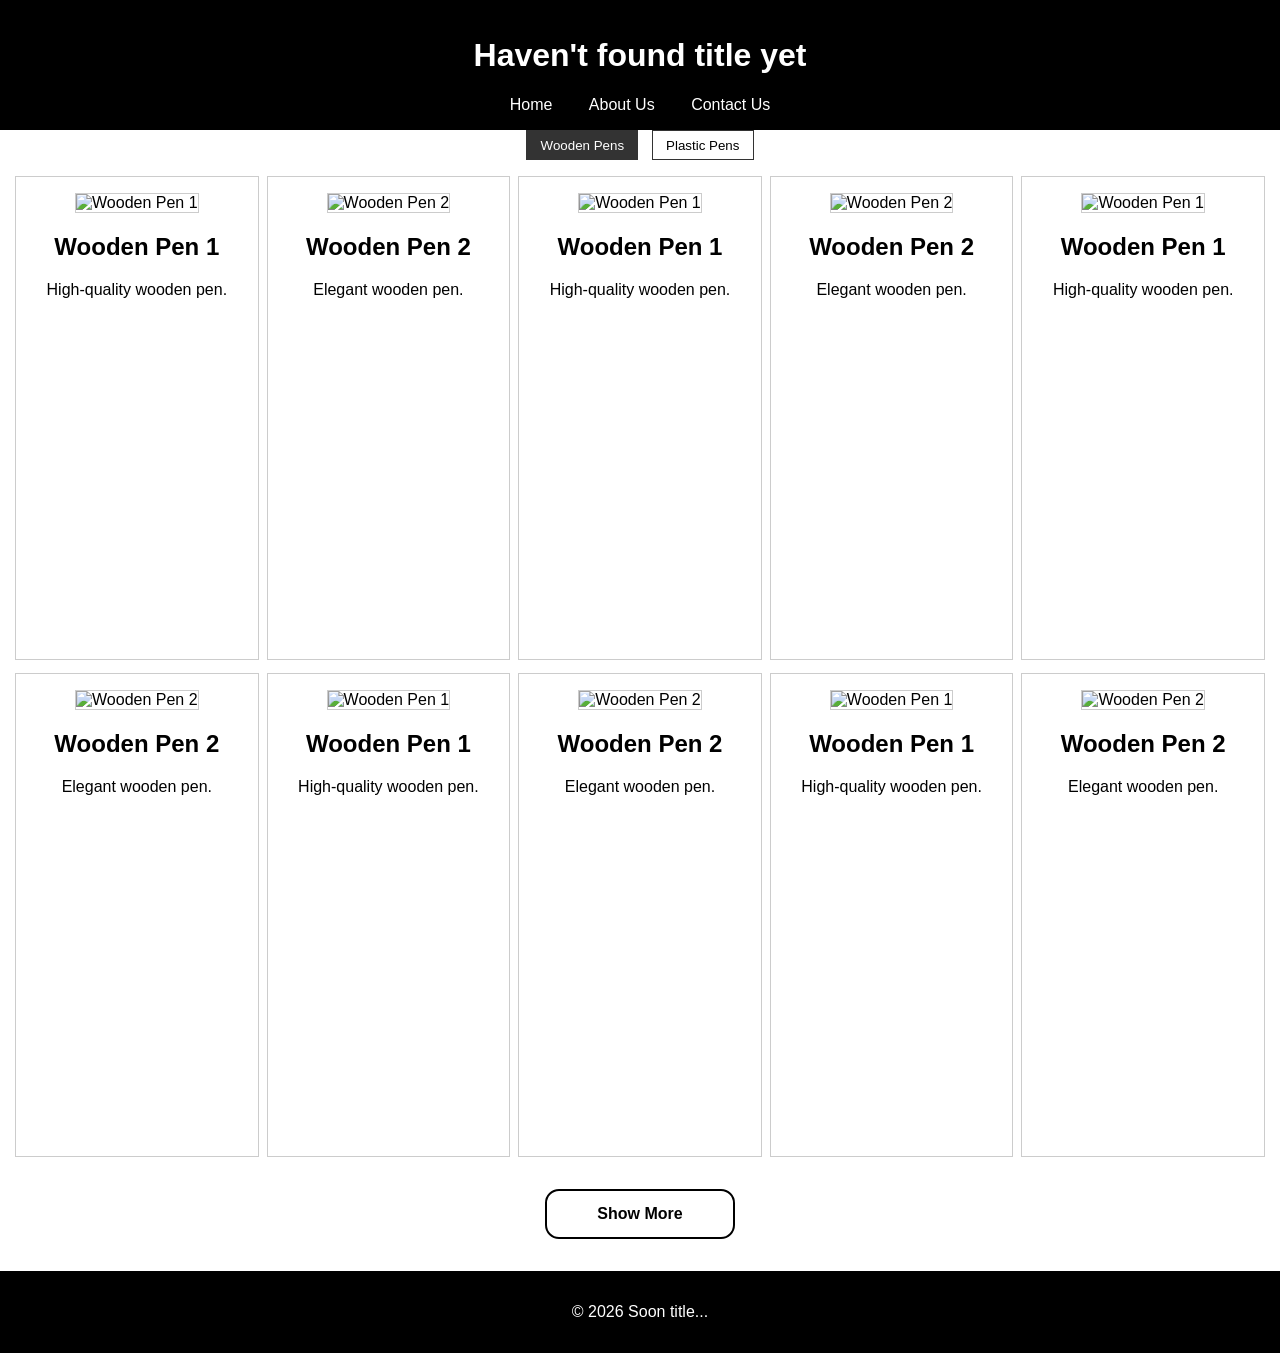
==== index.html @ f6787183 "Moved everything outside of the folder" ====
<!DOCTYPE html>
<html lang="en">
<head>
    <meta charset="UTF-8">
    <meta name="viewport" content="width=device-width, initial-scale=1.0">
    <title>Soon...</title>
    <link rel="stylesheet" href="css/style.css">
</head>
<body>
    <header>
        <h1>Haven't found title yet</h1>
        <nav>
            <a href="index.html">Home</a>
            <a href="about.html">About Us</a>
            <a href="contact.html">Contact Us</a>
        </nav>
    </header>

    <main>
        <section id="product-categories">
            <!-- Category buttons-->
             <div class="tabs">
                 <button class="tab-button active" data-category="wooden">Wooden Pens</button>
                 <button class="tab-button" data-category="plastic">Plastic Pens</button>
             </div>

            <!-- Products container-->
            <div class="products">
                <!-- Wooden Pens-->
                <div class="product-category" id="wooden">
                    <div class="product">
                        <img src="images/Wooden Pens/wooden_pen_1.JPG" alt="Wooden Pen 1">
                        <h2>Wooden Pen 1</h2>
                        <p>High-quality wooden pen.</p>
                    </div>
                    <div class="product">
                        <img src="images/Wooden Pens/wooden_pen_2.jpg" alt="Wooden Pen 2">
                        <h2>Wooden Pen 2</h2>
                        <p>Elegant wooden pen.</p>
                    </div>
                    <div class="product">
                        <img src="images/Wooden Pens/wooden_pen_1.JPG" alt="Wooden Pen 1">
                        <h2>Wooden Pen 1</h2>
                        <p>High-quality wooden pen.</p>
                    </div>
                    <div class="product">
                        <img src="images/Wooden Pens/wooden_pen_2.jpg" alt="Wooden Pen 2">
                        <h2>Wooden Pen 2</h2>
                        <p>Elegant wooden pen.</p>
                    </div>
                    <div class="product">
                        <img src="images/Wooden Pens/wooden_pen_1.JPG" alt="Wooden Pen 1">
                        <h2>Wooden Pen 1</h2>
                        <p>High-quality wooden pen.</p>
                    </div>
                    <div class="product">
                        <img src="images/Wooden Pens/wooden_pen_2.jpg" alt="Wooden Pen 2">
                        <h2>Wooden Pen 2</h2>
                        <p>Elegant wooden pen.</p>
                    </div>
                    <div class="product">
                        <img src="images/Wooden Pens/wooden_pen_1.JPG" alt="Wooden Pen 1">
                        <h2>Wooden Pen 1</h2>
                        <p>High-quality wooden pen.</p>
                    </div>
                    <div class="product">
                        <img src="images/Wooden Pens/wooden_pen_2.jpg" alt="Wooden Pen 2">
                        <h2>Wooden Pen 2</h2>
                        <p>Elegant wooden pen.</p>
                    </div>
                    <div class="product">
                        <img src="images/Wooden Pens/wooden_pen_1.JPG" alt="Wooden Pen 1">
                        <h2>Wooden Pen 1</h2>
                        <p>High-quality wooden pen.</p>
                    </div>
                    <div class="product">
                        <img src="images/Wooden Pens/wooden_pen_2.jpg" alt="Wooden Pen 2">
                        <h2>Wooden Pen 2</h2>
                        <p>Elegant wooden pen.</p>
                    </div>
                    <div class="product">
                        <img src="images/Wooden Pens/wooden_pen_1.JPG" alt="Wooden Pen 1">
                        <h2>Wooden Pen 1</h2>
                        <p>High-quality wooden pen.</p>
                    </div>
                    <div class="product">
                        <img src="images/Wooden Pens/wooden_pen_2.jpg" alt="Wooden Pen 2">
                        <h2>Wooden Pen 2</h2>
                        <p>Elegant wooden pen.</p>
                    </div>
                    <div class="product">
                        <img src="images/Wooden Pens/wooden_pen_1.JPG" alt="Wooden Pen 1">
                        <h2>Wooden Pen 1</h2>
                        <p>High-quality wooden pen.</p>
                    </div>
                    <div class="product">
                        <img src="images/Wooden Pens/wooden_pen_2.jpg" alt="Wooden Pen 2">
                        <h2>Wooden Pen 2</h2>
                        <p>Elegant wooden pen.</p>
                    </div>
                    <div class="product">
                        <img src="images/Wooden Pens/wooden_pen_1.JPG" alt="Wooden Pen 1">
                        <h2>Wooden Pen 1</h2>
                        <p>High-quality wooden pen.</p>
                    </div>
                    <div class="product">
                        <img src="images/Wooden Pens/wooden_pen_2.jpg" alt="Wooden Pen 2">
                        <h2>Wooden Pen 2</h2>
                        <p>Elegant wooden pen.</p>
                    </div>
                    <div class="product">
                        <img src="images/Wooden Pens/wooden_pen_1.JPG" alt="Wooden Pen 1">
                        <h2>Wooden Pen 1</h2>
                        <p>High-quality wooden pen.</p>
                    </div>
                    <div class="product">
                        <img src="images/Wooden Pens/wooden_pen_2.jpg" alt="Wooden Pen 2">
                        <h2>Wooden Pen 2</h2>
                        <p>Elegant wooden pen.</p>
                    </div>
                </div>

                <!-- Plastic Pens-->
                <div class="product-category" id="plastic" style="display:none;">
                    <div class="product">
                        <img src="images/plastic1.jpg" alt="Plastic Pen 1">
                        <h2>Plastic Pen 1</h2>
                        <p>Durable plastic pen.</p>
                    </div>
                    <div class="product">
                        <img src="images/plastic2.jpg" alt="Plastic Pen 2">
                        <h2>Plastic Pen 2</h2>
                        <p>Affordable plastic pen.</p>
                    </div>
                </div>
            </div>
            
            <!-- button to show more -->
            <button id="show-more">Show More</button>
        </section>
    </main>

    <footer>
        <p>&copy; 2026 Soon title...</p>
    </footer>

    <script src="js/main.js"></script>
</body>
</html>
---- css/style.css ----
body {
    font-family: Arial, Helvetica, sans-serif;
    margin: 0;
    padding: 0;
    display: flex;
    flex-direction: column;
    min-height: 100vh;
}

header {
    background-color: black;
    color: white;
    padding: 1em;
    text-align: center;
}

nav a {
    color: white;
    margin: 0 1em;
    text-decoration: none;
}

main {
    flex: 1;
}

/* This part is for the main section and it's products*/
.tabs {
  display: flex;
  justify-content: center;
  margin-bottom: 1em;
}

.tab-button {
  padding: 0.5em 1em;
  margin: 0 0.5em;
  cursor: pointer;
  border: 1px solid #333;
  background-color: #fff;
}

.tab-button.active {
  background-color: #333;
  color: white;
}

.product-category {
  display: grid;
  grid-template-columns: repeat(5, 1fr); /* 6 products per row */
  column-gap: 0.5em; /* horizontal spacing */
  row-gap: 0.8em;    /* vertical spacing */
  margin: 10px 15px;
}

.product {
  border: 1px solid #ccc;
  padding: 1em;
  height: 450px;
  text-align: center;
}

.product img {
    border: 1px solid #ccc;
    width: 300px;
    height: 370px;
    object-fit: contain;
}

#show-more {
    display: block;
    margin: 2em auto;
    padding: 14px 50px;
    border: 2px solid black;
    border-radius: 14px;
    color: black;
    background-color: white;
    font-weight: bold;
    font-size: 16px;
    cursor: pointer;
    transition: background-color 0.5s ease;
}

#show-more:hover {
    background-color: black;
    color: white;
}

footer {
    background-color: black;
    color: white;
    padding: 1em;
    text-align: center;
}
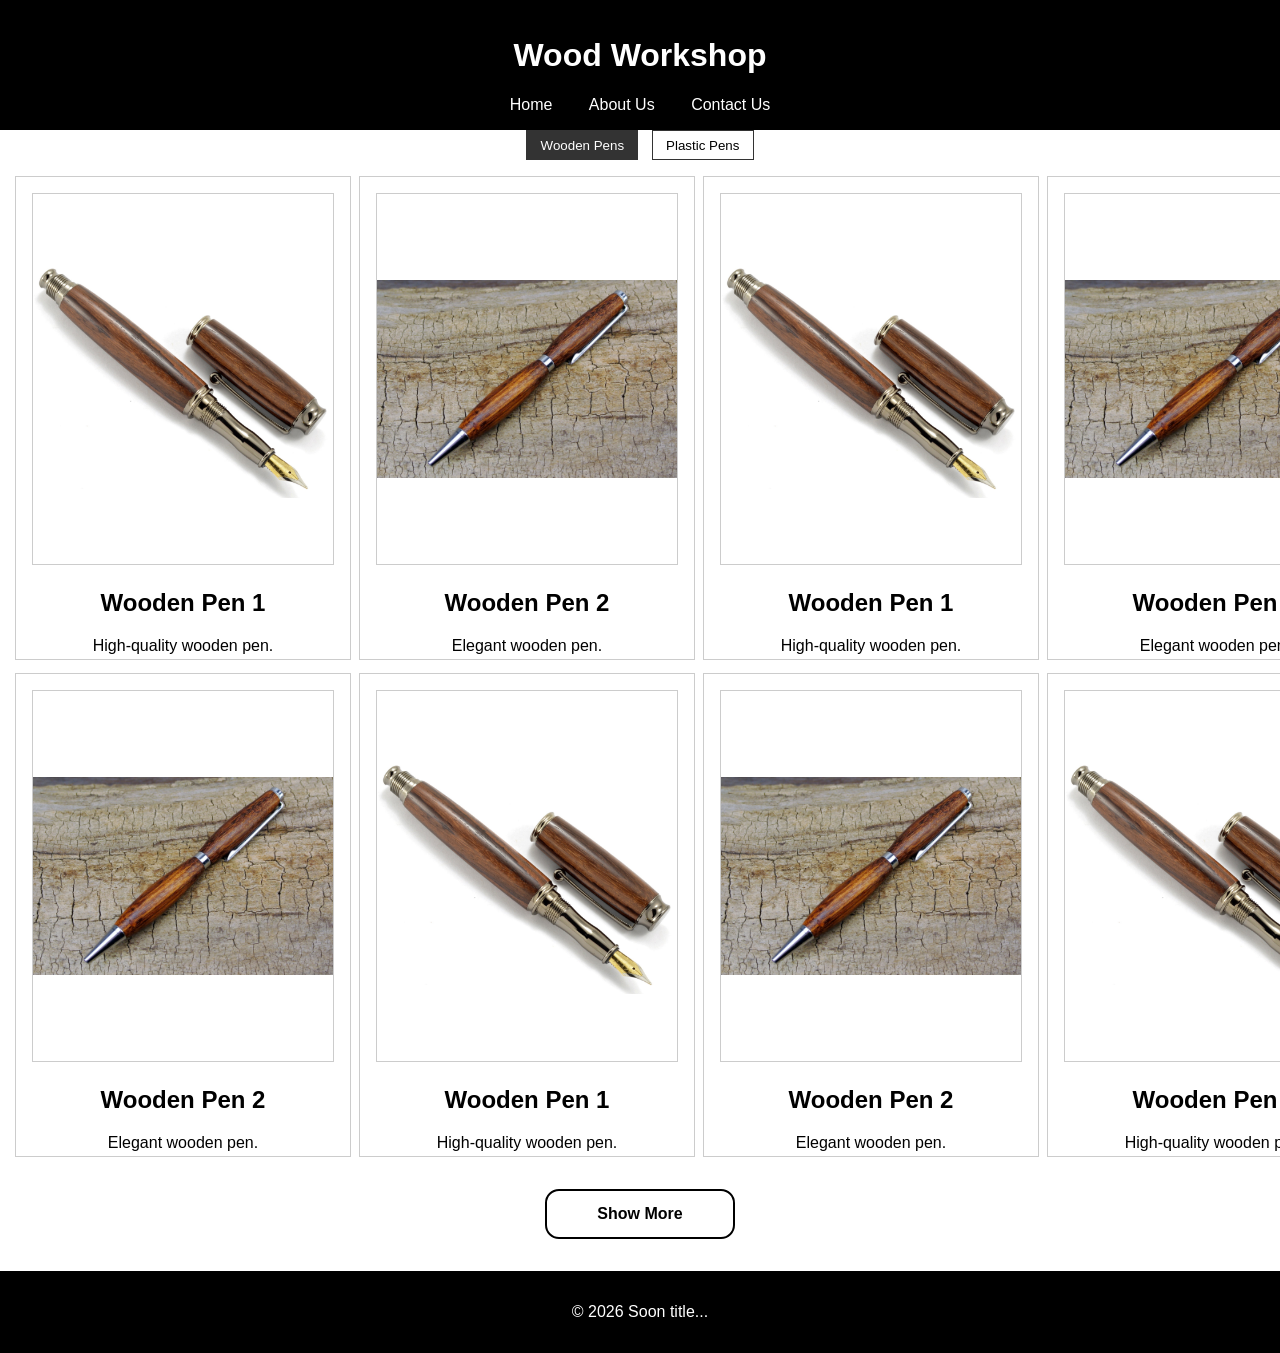
==== commit fd6c7ef8: "changed title" ====
--- a/index.html
+++ b/index.html
@@ -8,7 +8,7 @@
 </head>
 <body>
     <header>
-        <h1>Haven't found title yet</h1>
+        <h1>Wood Workshop</h1>
         <nav>
             <a href="index.html">Home</a>
             <a href="about.html">About Us</a>
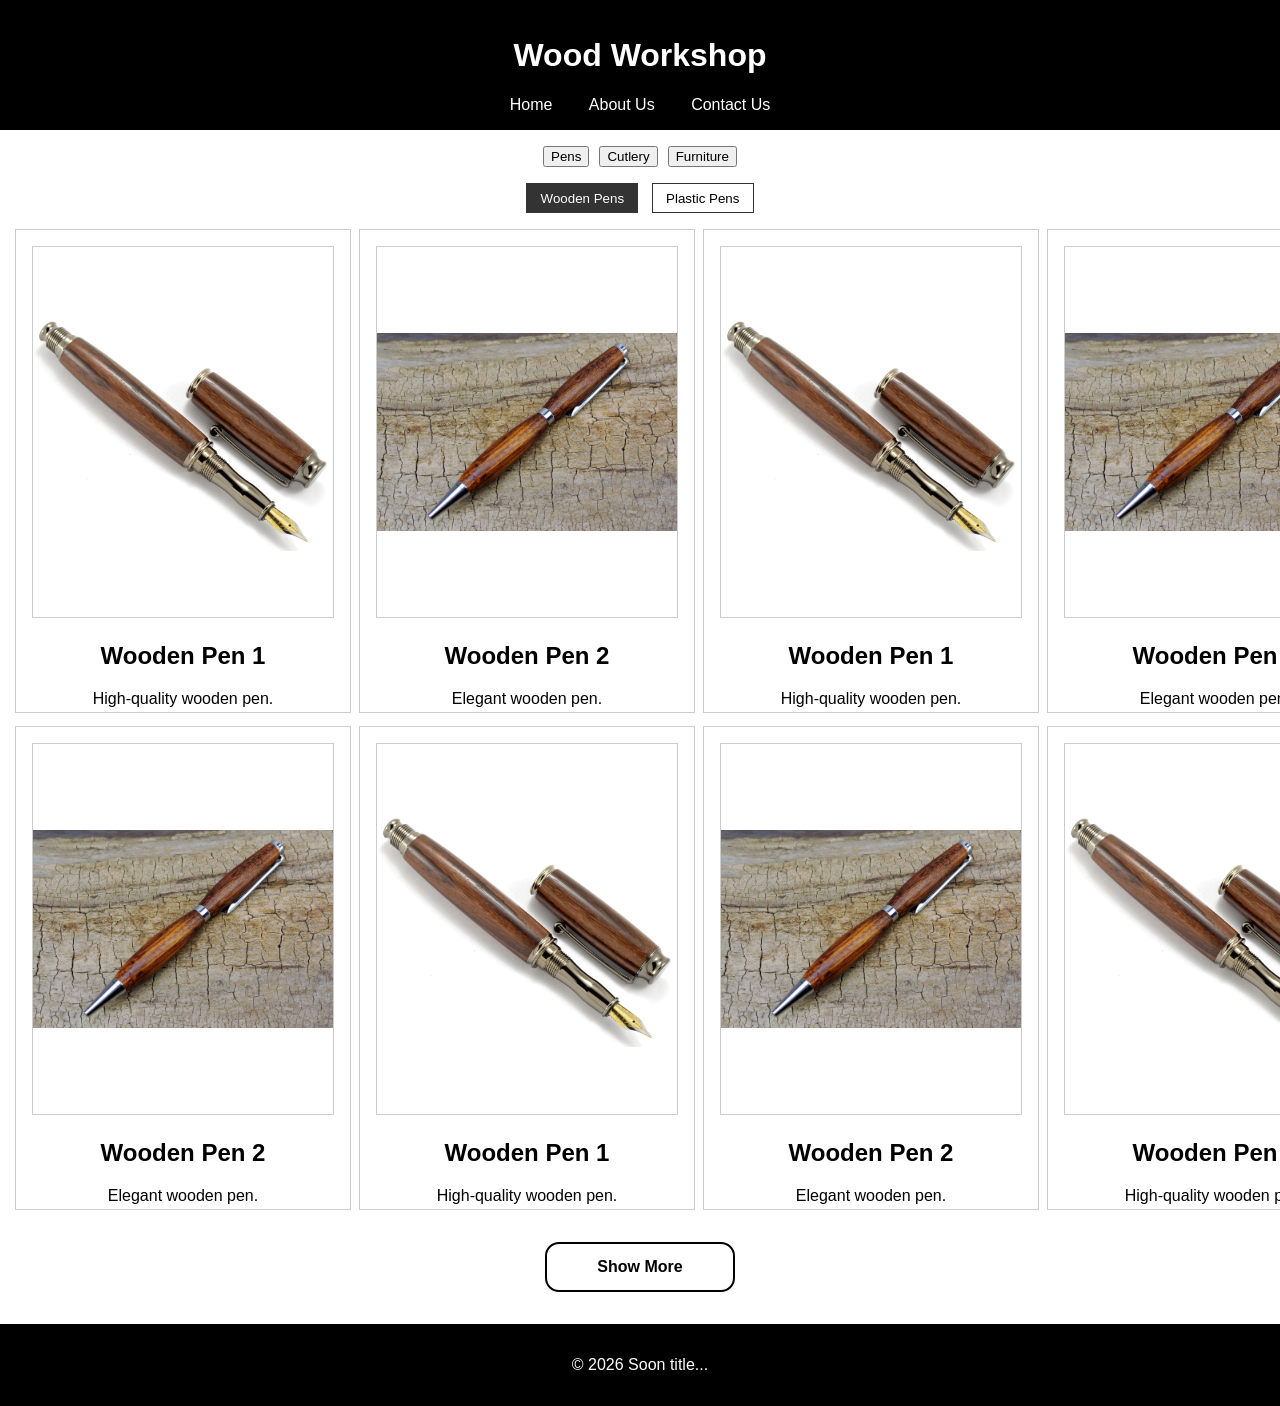
==== commit 4c995901: "Im going to change the layout of the front page" ====
--- a/index.html
+++ b/index.html
@@ -18,7 +18,12 @@
 
     <main>
         <section id="product-categories">
-            <!-- Category buttons-->
+            <div class="main-windows">
+                <button class="window-button" data-category="pens">Pens</button>
+                <button class="window-button" data-category="cutlery">Cutlery</button>
+                <button class="window-button" data-category="furniture">Furniture</button>
+            </div>
+            <!--Sub - Category buttons-->
              <div class="tabs">
                  <button class="tab-button active" data-category="wooden">Wooden Pens</button>
                  <button class="tab-button" data-category="plastic">Plastic Pens</button>
--- a/css/style.css
+++ b/css/style.css
@@ -22,6 +22,14 @@
 
 main {
     flex: 1;
+}
+
+/* main windows */
+.main-windows {
+  display: flex;
+  justify-content: center;
+  margin: 1em 0 1em 0;
+  gap: 10px;
 }
 
 /* This part is for the main section and it's products*/
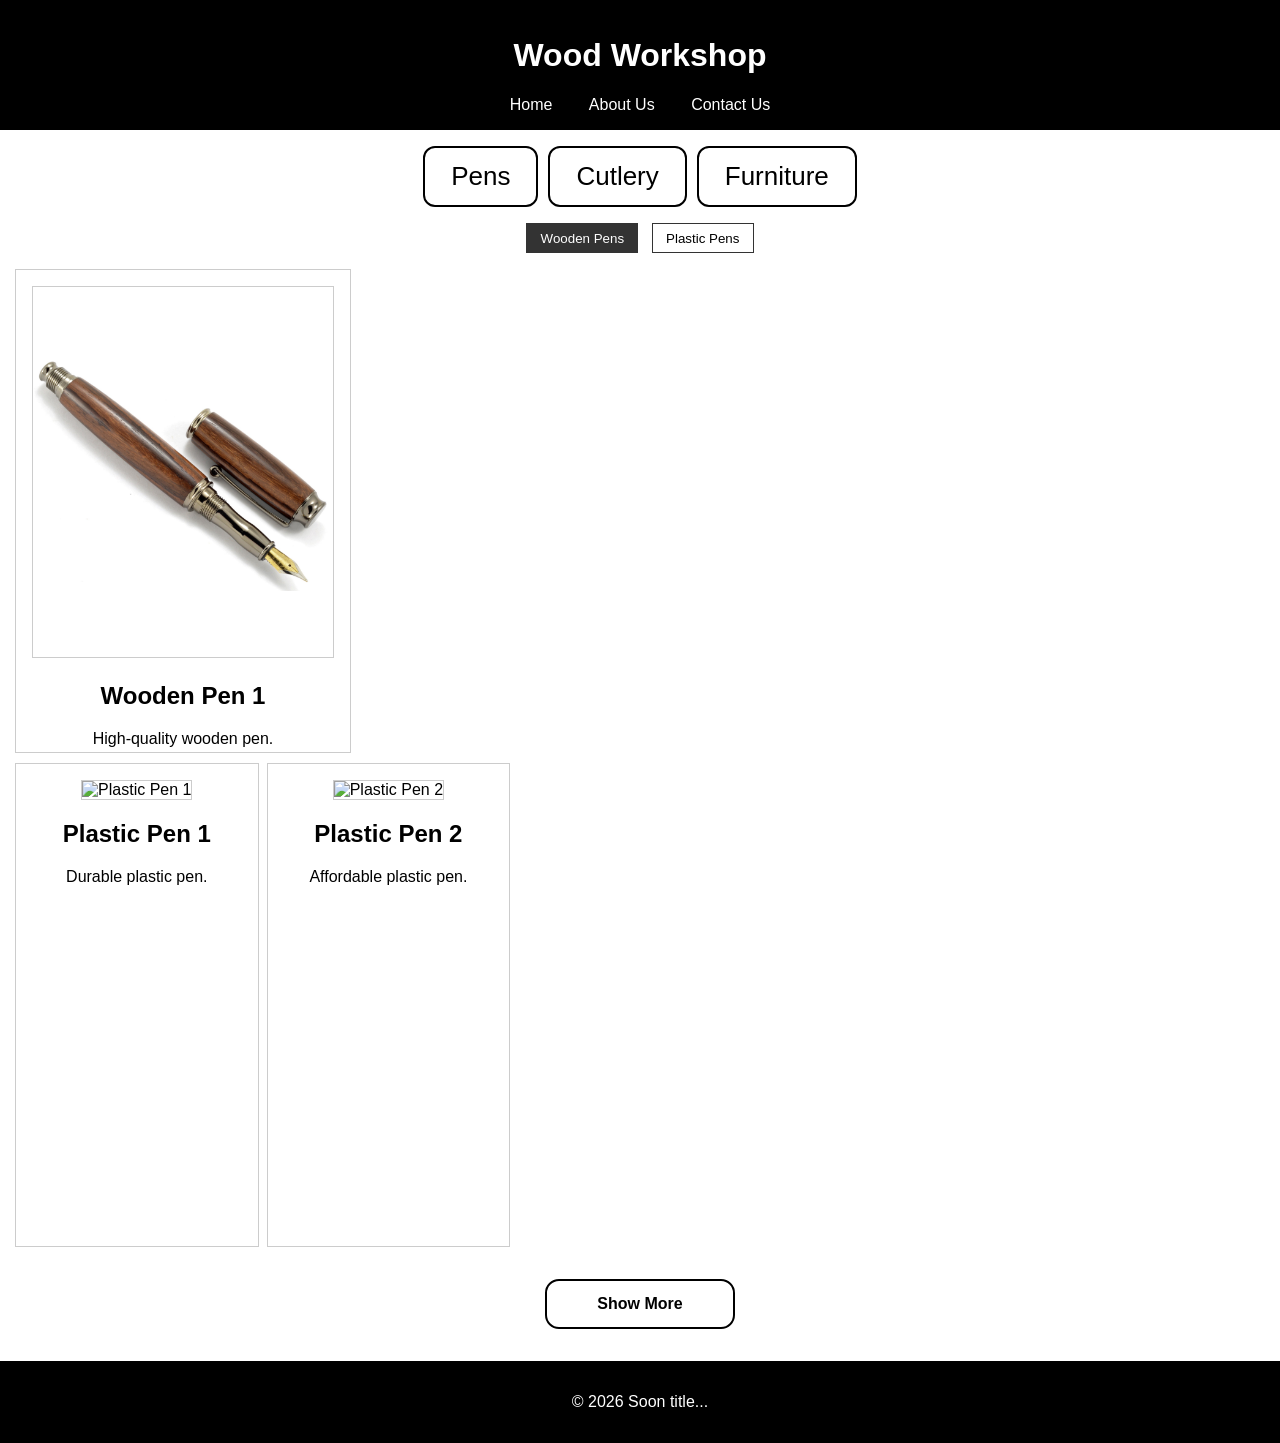
==== commit fbe6b2c2: "changing completely the layout" ====
--- a/index.html
+++ b/index.html
@@ -19,114 +19,29 @@
     <main>
         <section id="product-categories">
             <div class="main-windows">
-                <button class="window-button" data-category="pens">Pens</button>
-                <button class="window-button" data-category="cutlery">Cutlery</button>
-                <button class="window-button" data-category="furniture">Furniture</button>
+                <button class="window-button active" data-tab="pens">Pens</button>
+                <button class="window-button" data-tab="cutlery">Cutlery</button>
+                <button class="window-button" data-tab="furniture">Furniture</button>
             </div>
-            <!--Sub - Category buttons-->
-             <div class="tabs">
-                 <button class="tab-button active" data-category="wooden">Wooden Pens</button>
-                 <button class="tab-button" data-category="plastic">Plastic Pens</button>
-             </div>
 
-            <!-- Products container-->
-            <div class="products">
+            <!-- PENS-->
+            <div class="windows-content active" id="pen">
+                <!--Sub - Category buttons-->
+                <div class="tabs">
+                    <button class="tab-button active" data-tab="wooden">Wooden Pens</button>
+                    <button class="tab-button" data-tab="plastic">Plastic Pens</button>
+                </div>
                 <!-- Wooden Pens-->
-                <div class="product-category" id="wooden">
+                <div class="product-category active" id="wooden">
                     <div class="product">
                         <img src="images/Wooden Pens/wooden_pen_1.JPG" alt="Wooden Pen 1">
                         <h2>Wooden Pen 1</h2>
                         <p>High-quality wooden pen.</p>
                     </div>
-                    <div class="product">
-                        <img src="images/Wooden Pens/wooden_pen_2.jpg" alt="Wooden Pen 2">
-                        <h2>Wooden Pen 2</h2>
-                        <p>Elegant wooden pen.</p>
-                    </div>
-                    <div class="product">
-                        <img src="images/Wooden Pens/wooden_pen_1.JPG" alt="Wooden Pen 1">
-                        <h2>Wooden Pen 1</h2>
-                        <p>High-quality wooden pen.</p>
-                    </div>
-                    <div class="product">
-                        <img src="images/Wooden Pens/wooden_pen_2.jpg" alt="Wooden Pen 2">
-                        <h2>Wooden Pen 2</h2>
-                        <p>Elegant wooden pen.</p>
-                    </div>
-                    <div class="product">
-                        <img src="images/Wooden Pens/wooden_pen_1.JPG" alt="Wooden Pen 1">
-                        <h2>Wooden Pen 1</h2>
-                        <p>High-quality wooden pen.</p>
-                    </div>
-                    <div class="product">
-                        <img src="images/Wooden Pens/wooden_pen_2.jpg" alt="Wooden Pen 2">
-                        <h2>Wooden Pen 2</h2>
-                        <p>Elegant wooden pen.</p>
-                    </div>
-                    <div class="product">
-                        <img src="images/Wooden Pens/wooden_pen_1.JPG" alt="Wooden Pen 1">
-                        <h2>Wooden Pen 1</h2>
-                        <p>High-quality wooden pen.</p>
-                    </div>
-                    <div class="product">
-                        <img src="images/Wooden Pens/wooden_pen_2.jpg" alt="Wooden Pen 2">
-                        <h2>Wooden Pen 2</h2>
-                        <p>Elegant wooden pen.</p>
-                    </div>
-                    <div class="product">
-                        <img src="images/Wooden Pens/wooden_pen_1.JPG" alt="Wooden Pen 1">
-                        <h2>Wooden Pen 1</h2>
-                        <p>High-quality wooden pen.</p>
-                    </div>
-                    <div class="product">
-                        <img src="images/Wooden Pens/wooden_pen_2.jpg" alt="Wooden Pen 2">
-                        <h2>Wooden Pen 2</h2>
-                        <p>Elegant wooden pen.</p>
-                    </div>
-                    <div class="product">
-                        <img src="images/Wooden Pens/wooden_pen_1.JPG" alt="Wooden Pen 1">
-                        <h2>Wooden Pen 1</h2>
-                        <p>High-quality wooden pen.</p>
-                    </div>
-                    <div class="product">
-                        <img src="images/Wooden Pens/wooden_pen_2.jpg" alt="Wooden Pen 2">
-                        <h2>Wooden Pen 2</h2>
-                        <p>Elegant wooden pen.</p>
-                    </div>
-                    <div class="product">
-                        <img src="images/Wooden Pens/wooden_pen_1.JPG" alt="Wooden Pen 1">
-                        <h2>Wooden Pen 1</h2>
-                        <p>High-quality wooden pen.</p>
-                    </div>
-                    <div class="product">
-                        <img src="images/Wooden Pens/wooden_pen_2.jpg" alt="Wooden Pen 2">
-                        <h2>Wooden Pen 2</h2>
-                        <p>Elegant wooden pen.</p>
-                    </div>
-                    <div class="product">
-                        <img src="images/Wooden Pens/wooden_pen_1.JPG" alt="Wooden Pen 1">
-                        <h2>Wooden Pen 1</h2>
-                        <p>High-quality wooden pen.</p>
-                    </div>
-                    <div class="product">
-                        <img src="images/Wooden Pens/wooden_pen_2.jpg" alt="Wooden Pen 2">
-                        <h2>Wooden Pen 2</h2>
-                        <p>Elegant wooden pen.</p>
-                    </div>
-                    <div class="product">
-                        <img src="images/Wooden Pens/wooden_pen_1.JPG" alt="Wooden Pen 1">
-                        <h2>Wooden Pen 1</h2>
-                        <p>High-quality wooden pen.</p>
-                    </div>
-                    <div class="product">
-                        <img src="images/Wooden Pens/wooden_pen_2.jpg" alt="Wooden Pen 2">
-                        <h2>Wooden Pen 2</h2>
-                        <p>Elegant wooden pen.</p>
-                    </div>
                 </div>
 
                 <!-- Plastic Pens-->
-                <div class="product-category" id="plastic" style="display:none;">
+                <div class="product-category active" id="plastic">
                     <div class="product">
                         <img src="images/plastic1.jpg" alt="Plastic Pen 1">
                         <h2>Plastic Pen 1</h2>
@@ -138,10 +53,16 @@
                         <p>Affordable plastic pen.</p>
                     </div>
                 </div>
+
+                <!-- button to show more -->
+                <button id="show-more" class="active-show-btn">Show More</button>
             </div>
             
-            <!-- button to show more -->
-            <button id="show-more">Show More</button>
+            <!-- CUTLERY -->
+             <div class="windows-content" id="cutlery"></div>
+
+             <!-- FURNITURE -->
+             <div class="windows-content" id="furniture"></div>
         </section>
     </main>
 
@@ -149,6 +70,6 @@
         <p>&copy; 2026 Soon title...</p>
     </footer>
 
-    <script src="js/main.js"></script>
+    <script src="js/"></script>
 </body>
 </html>
--- a/css/style.css
+++ b/css/style.css
@@ -30,6 +30,15 @@
   justify-content: center;
   margin: 1em 0 1em 0;
   gap: 10px;
+}
+
+.window-button {
+  padding: 0.5em 1em 0.5em 1em;
+  font-size: 26px;
+  border: 2px solid black;
+  border-radius: 12px;
+  background-color: white;
+  cursor: pointer;
 }
 
 /* This part is for the main section and it's products*/
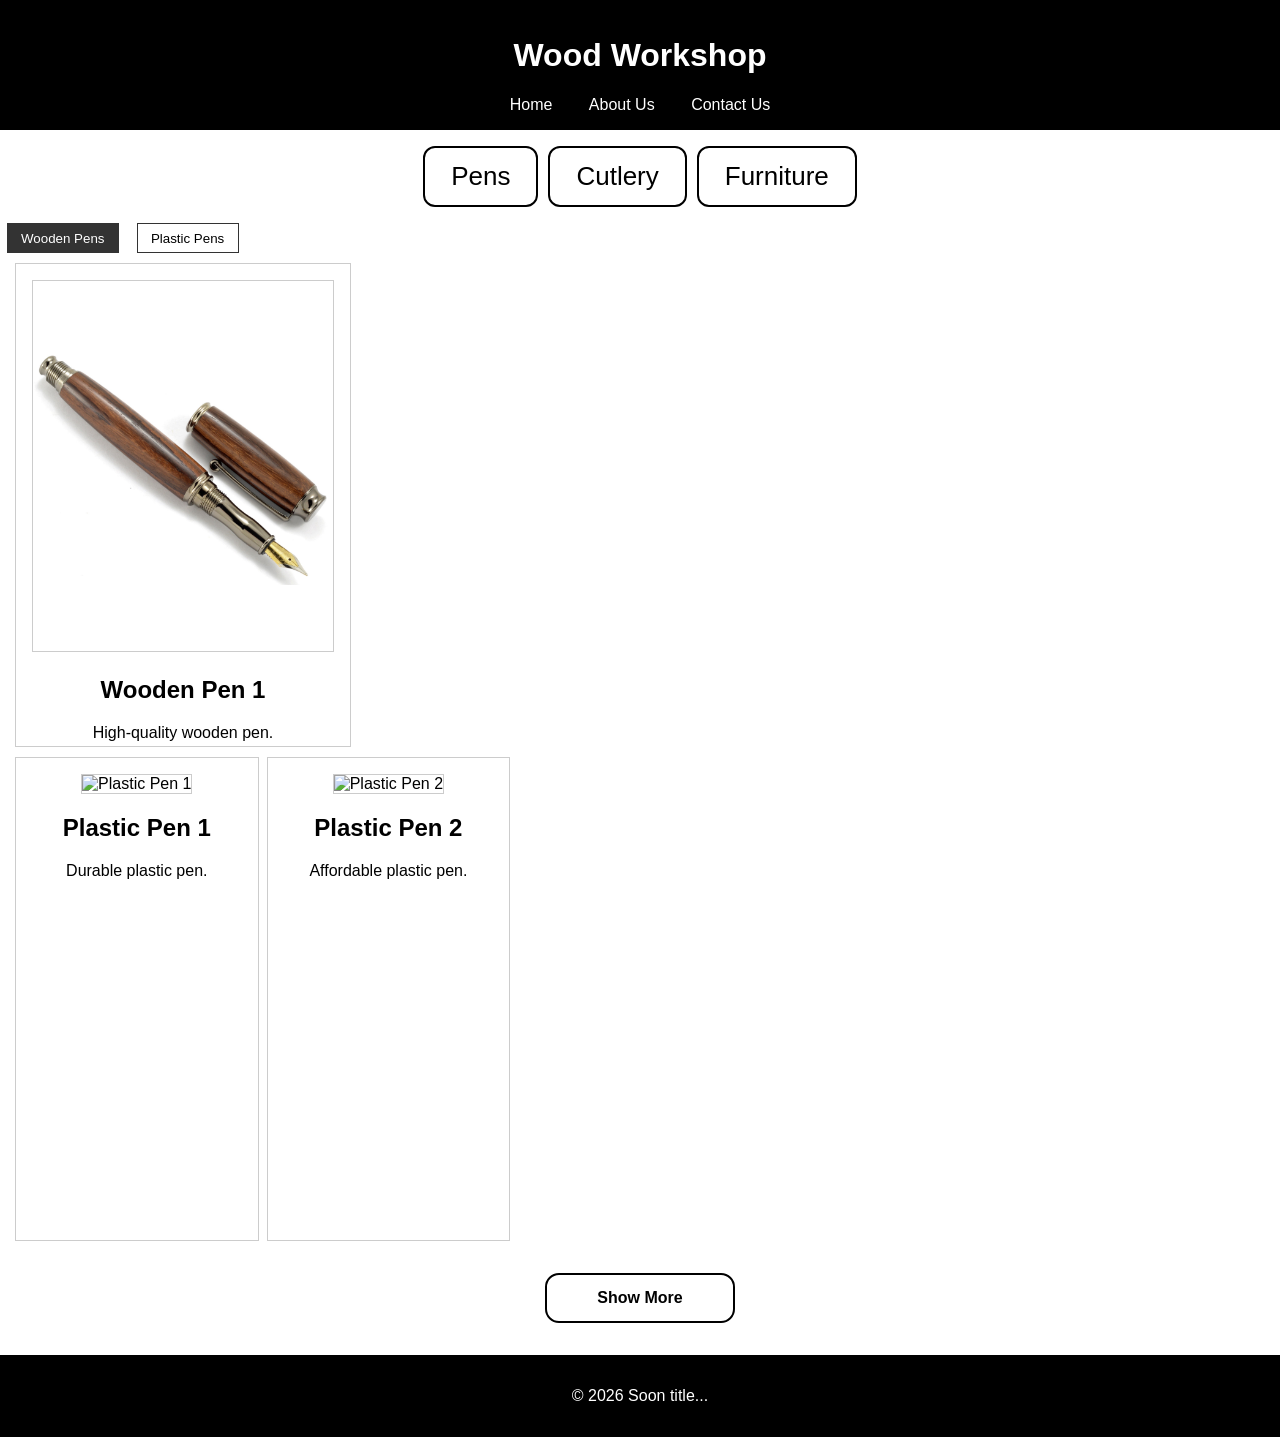
==== commit ef458dab: "Trying to make the tabs work" ====
--- a/index.html
+++ b/index.html
@@ -19,7 +19,7 @@
     <main>
         <section id="product-categories">
             <div class="main-windows">
-                <button class="window-button active" data-tab="pens">Pens</button>
+                <button class="window-button active" data-tab="pen">Pens</button>
                 <button class="window-button" data-tab="cutlery">Cutlery</button>
                 <button class="window-button" data-tab="furniture">Furniture</button>
             </div>
@@ -27,10 +27,11 @@
             <!-- PENS-->
             <div class="windows-content active" id="pen">
                 <!--Sub - Category buttons-->
-                <div class="tabs">
+                <div class="sub-tabs">
                     <button class="tab-button active" data-tab="wooden">Wooden Pens</button>
                     <button class="tab-button" data-tab="plastic">Plastic Pens</button>
                 </div>
+
                 <!-- Wooden Pens-->
                 <div class="product-category active" id="wooden">
                     <div class="product">
